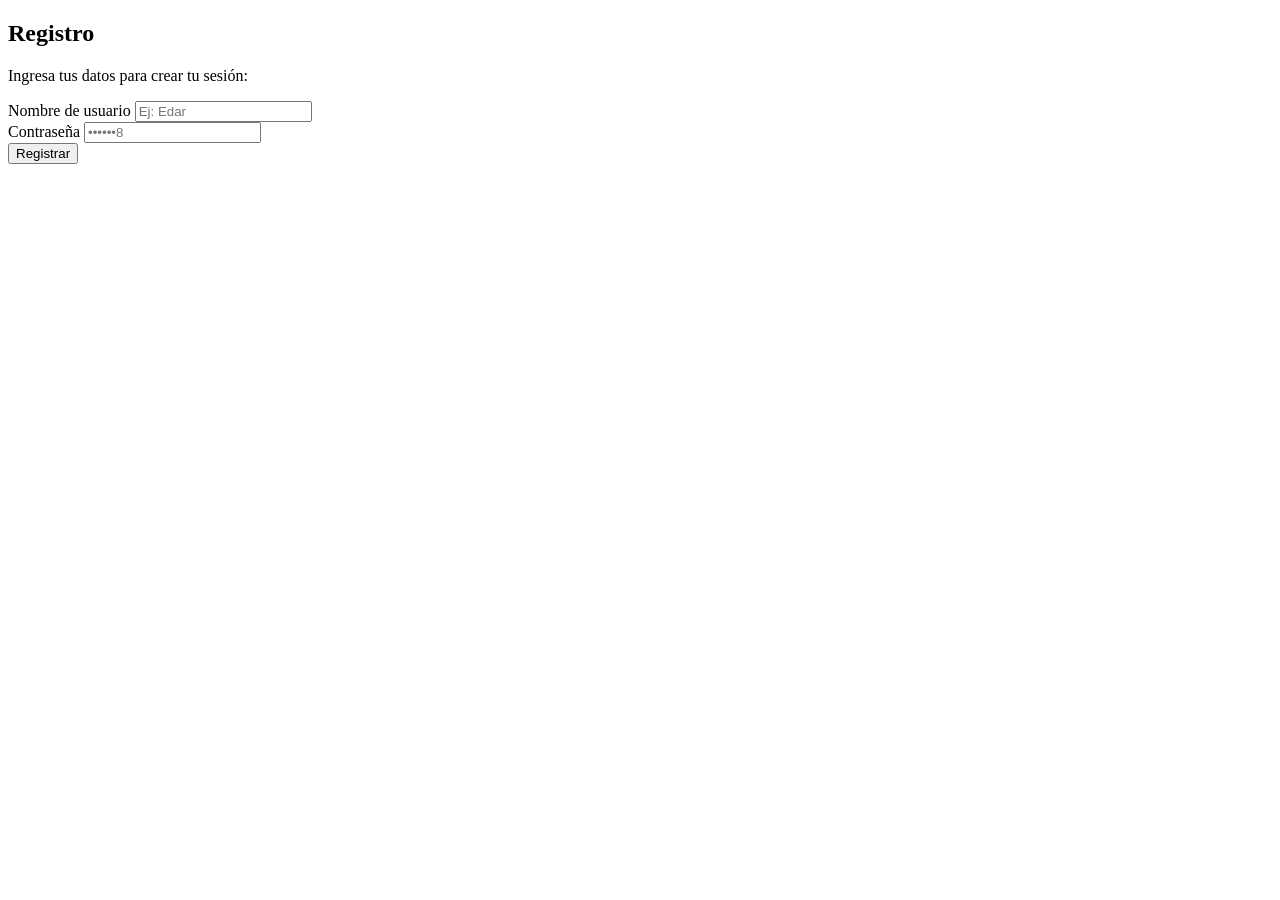
==== index.html @ 7557112d "Add files via upload" ====
<!DOCTYPE html>
<html lang="en">
<head>
    <meta charset="UTF-8">
    <meta name="viewport" content="width=device-width, initial-scale=1.0">
    <title>Document</title>
    <link rel="stylesheet" href="./login/login.css">
</head>
<body>
    <div class="card">
    <h2>Registro</h2>
    <p>Ingresa tus datos para crear tu sesión:</p>

    <div class="form-group">
      <label for="input-nombre">Nombre de usuario</label>
      <input type="text" id="input-nombre" placeholder="Ej: Edar" autocomplete="off">
    </div>

    <div class="form-group">
      <label for="input-password">Contraseña</label>
      <input type="password" id="input-password" placeholder="••••••8">
    </div>

    <button id="btn-registrar">Registrar</button>
    <p id="error"></p>
  </div>

<script type="module" src="./login/login.js"></script>
</body>
</html>
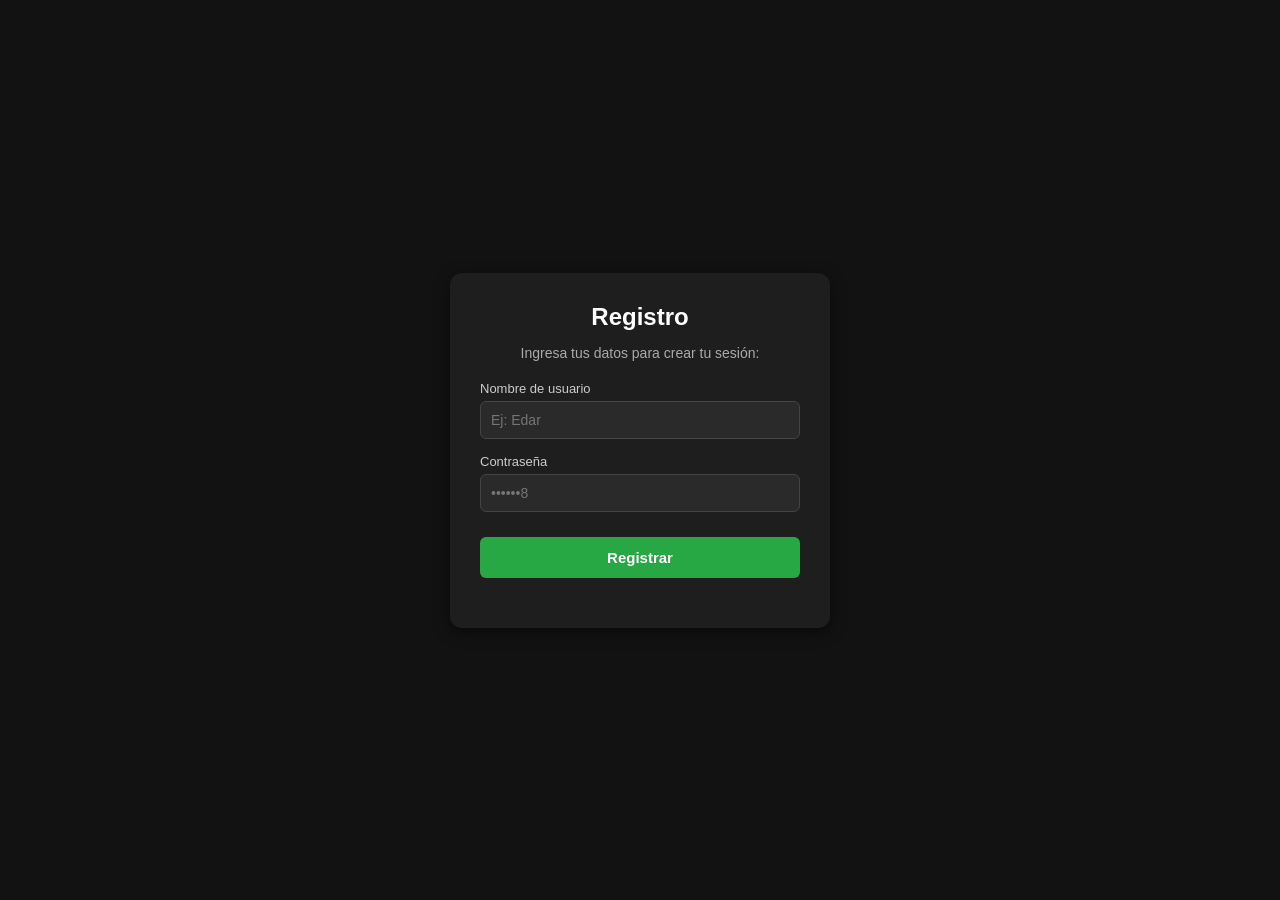
==== commit d26ec509: "Update index.html" ====
--- a/index.html
+++ b/index.html
@@ -4,7 +4,7 @@
     <meta charset="UTF-8">
     <meta name="viewport" content="width=device-width, initial-scale=1.0">
     <title>Document</title>
-    <link rel="stylesheet" href="./login/login.css">
+    <link rel="stylesheet" href="login.css">
 </head>
 <body>
     <div class="card">
@@ -25,6 +25,6 @@
     <p id="error"></p>
   </div>
 
-<script type="module" src="./login/login.js"></script>
+<script type="module" src="login.js"></script>
 </body>
-</html>+</html>
--- a/login.css
+++ b/login.css
@@ -0,0 +1,76 @@
+body {
+  font-family: Arial, sans-serif;
+  background-color: #121212;
+  color: #ffffff;
+  display: flex;
+  justify-content: center;
+  align-items: center;
+  min-height: 100vh;
+  margin: 0;
+}
+
+.card {
+  background-color: #1e1e1e;
+  padding: 30px;
+  border-radius: 12px;
+  width: 320px;
+  box-shadow: 0 4px 15px rgba(0, 0, 0, 0.5);
+  text-align: center;
+}
+
+.card h2 {
+  margin-top: 0;
+  margin-bottom: 10px;
+}
+
+.card p {
+  color: #aaa;
+  font-size: 14px;
+  margin-bottom: 20px;
+}
+
+.form-group {
+  margin-bottom: 15px;
+  text-align: left;
+}
+
+.form-group label {
+  display: block;
+  font-size: 13px;
+  margin-bottom: 5px;
+  color: #ccc;
+}
+
+input {
+  width: 100%;
+  padding: 10px;
+  border-radius: 6px;
+  border: 1px solid #444;
+  background-color: #2a2a2a;
+  color: #ffffff;
+  outline: none;
+  box-sizing: border-box;
+  font-size: 14px;
+}
+
+input:focus {
+  border-color: #28a745;
+}
+
+button {
+  width: 100%;
+  padding: 12px;
+  margin-top: 10px;
+  border-radius: 6px;
+  border: none;
+  background-color: #28a745;
+  color: #ffffff;
+  font-size: 15px;
+  font-weight: bold;
+  cursor: pointer;
+  transition: background 0.2s ease;
+}
+
+button:hover {
+  background-color: #218838;
+}
